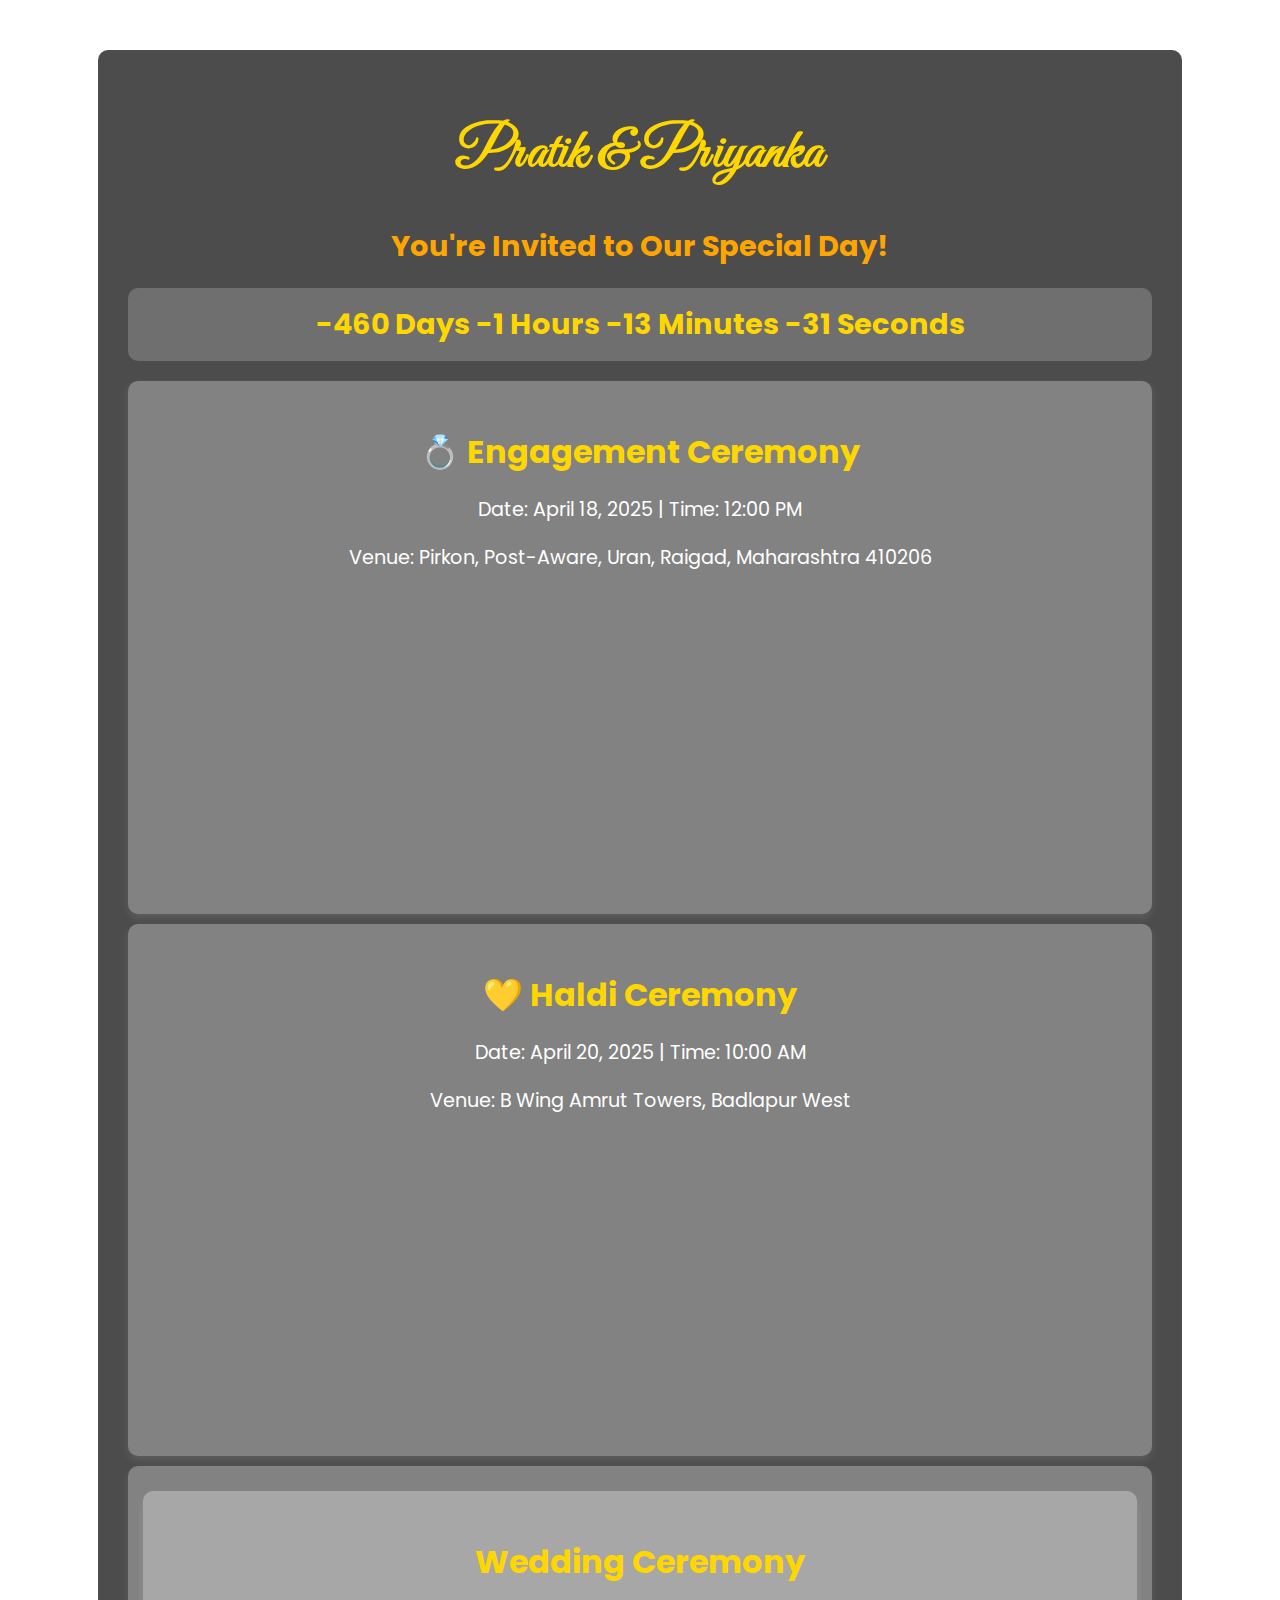
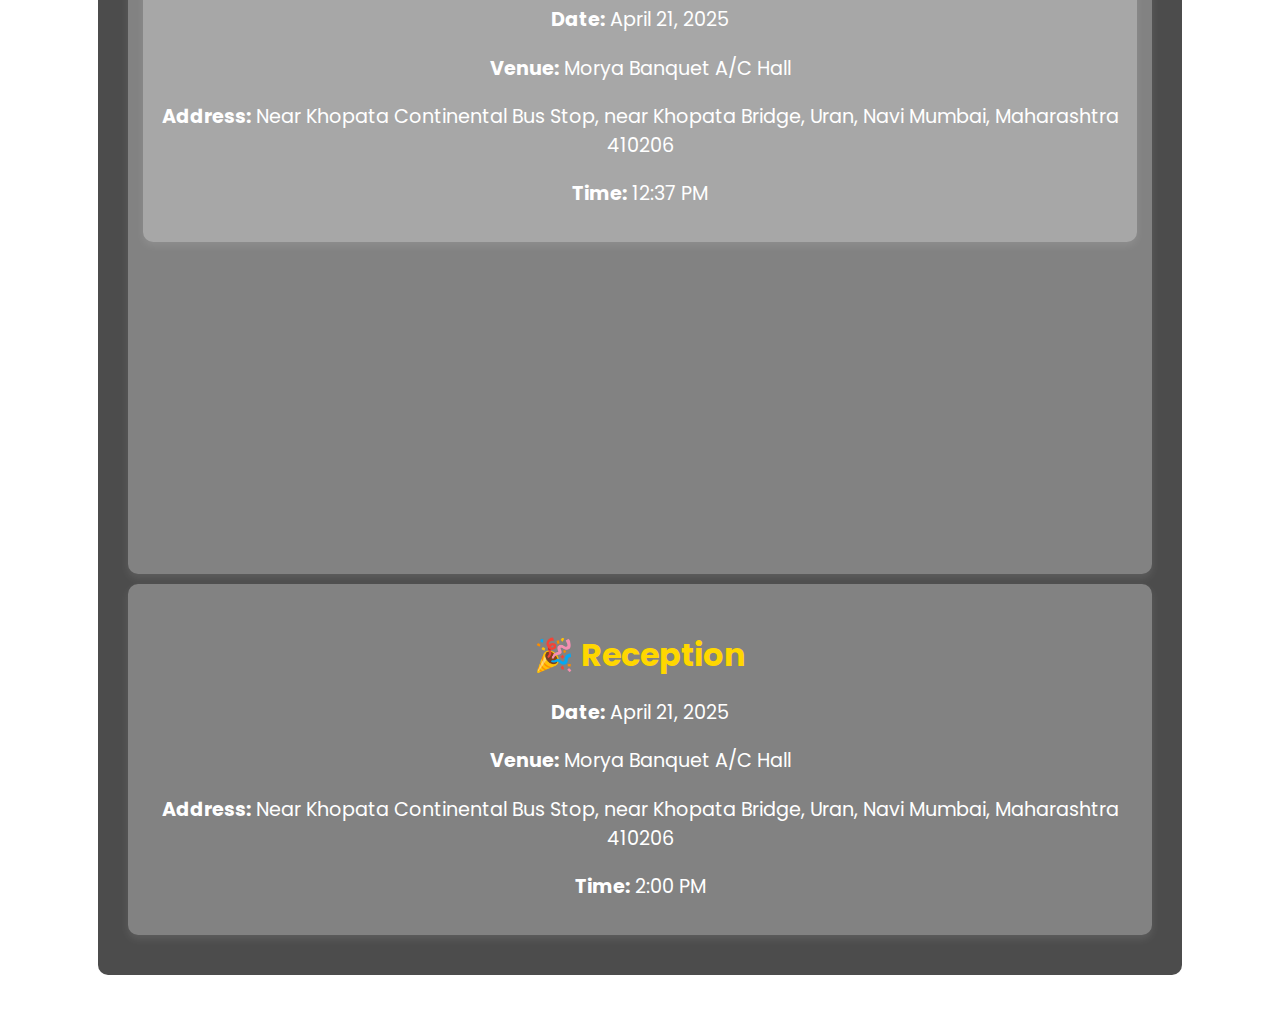
==== welcome.html @ 55b0c4df "Add files via upload" ====
<!DOCTYPE html>
<html lang="en">
<head>
    <meta charset="UTF-8">
    <meta name="viewport" content="width=device-width, initial-scale=1.0">
    <title>Pratik & Priyanka's Wedding Invitation</title>
    <link rel="stylesheet" href="body.css">
    <link href="https://fonts.googleapis.com/css2?family=Great+Vibes&family=Poppins:wght@300;400;600&display=swap" rel="stylesheet">
    <script src="document.js" defer></script>
</head>

<body>
    
     <div class="container">
         <h1 class="fade-in">Pratik & Priyanka</h1>
         <h2 class="fade-in">You're Invited to Our Special Day!</h2>
 
         <!-- Countdown Timer -->
         <div id="countdown">
             <span id="days"></span> Days
             <span id="hours"></span> Hours
             <span id="minutes"></span> Minutes
             <span id="seconds"></span> Seconds
         </div>
 
         <!-- Event Sections -->
         <div class="event">
     <h3>💍 Engagement Ceremony</h3>
     <p>Date: April 18, 2025 | Time: 12:00 PM</p>
     <p>Venue: Pirkon, Post-Aware, Uran, Raigad, Maharashtra 410206</p>
     <iframe src="https://www.google.com/maps/embed?pb=!1m18!1m12!1m3!1d60123.1572656452!2d73.036123989218!3d18.86440139625648!2m3!1f0!2f0!3f0!3m2!1i1024!2i768!4f13.1!3m3!1m2!1s0x3be7cf3b6cf8a18f%3A0x5cf8d5cbdac5c1f9!2sPirkon%2C%20Maharashtra%20410206!5e0!3m2!1sen!2sin!4v1710865203012!5m2!1sen!2sin" 
         width="100%" height="300" style="border:0;" allowfullscreen="" loading="lazy"></iframe>
 </div>
 
 
         <div class="event">
             <h3>💛 Haldi Ceremony</h3>
             <p>Date: April 20, 2025 | Time: 10:00 AM</p>
             <p>Venue: B Wing Amrut Towers, Badlapur West</p>
             <iframe src="https://www.google.com/maps/embed?pb=!1m18!1m12!1m3!1d717.6953371434105!2d73.26154703330306!3d19.15932678613631!2m3!1f0!2f0!3f0!3m2!1i1024!2i768!4f13.1!3m3!1m2!1s0x3be7ed0073e38873%3A0xb888e747ee4c6aca!2sB%20Wing%20Amrut%20Towers!5e1!3m2!1sen!2sin!4v1742291749011!5m2!1sen!2sin" width="100%" height="300" style="border:0;" allowfullscreen="" loading="lazy"></iframe>
         </div>
 
         <div class="event">
     <div class="event">
             <h3>Wedding Ceremony</h3>
             <p><strong>Date:</strong> April 21, 2025</p>
             <p><strong>Venue:</strong> Morya Banquet A/C Hall</p>
             <p><strong>Address:</strong> Near Khopata Continental Bus Stop, near Khopata Bridge, Uran, Navi Mumbai, Maharashtra 410206</p>
             <p><strong>Time:</strong> 12:37 PM</p>
         </div>
 
     <!-- Embedded Google Map -->
     <iframe 
         src="https://www.google.com/maps/embed?pb=!1m18!1m12!1m3!1d1208.0944619067677!2d72.99933705718968!3d18.872646270883187!2m3!1f0!2f0!3f0!3m2!1i1024!2i768!4f13.1!3m3!1m2!1s0x3be7dc0409fbcf95%3A0x6c59681d2fa9bf4b!2sShivdurga%20Wearhouse%20And%20Transportation!5e1!3m2!1sen!2sin!4v1742303982459!5m2!1sen!2sin" 
         width="100%" height="300" 
         style="border:0;" 
         allowfullscreen="" 
         loading="lazy" 
         referrerpolicy="no-referrer-when-downgrade">
     </iframe>
 
     
 </div>
 
 
         <div class="event">
             <h3>🎉 Reception</h3>
             <p><strong>Date:</strong> April 21, 2025</p>
             <p><strong>Venue:</strong> Morya Banquet A/C Hall</p>
             <p><strong>Address:</strong> Near Khopata Continental Bus Stop, near Khopata Bridge, Uran, Navi Mumbai, Maharashtra 410206</p>
             <p><strong>Time:</strong> 2:00 PM</p>
         </div>
     </div>
 </body>
 </html>
---- body.css ----
/* Apply Background Image */
body {
    font-family: 'Poppins', sans-serif;
    text-align: center;
    background: url('DSC_3649.JPG') no-repeat center center fixed;
    background-size: cover;
    color: white;
    margin: 0;
    padding: 0;
}

/* Container Styling */
.container {
    background-color: rgba(0, 0, 0, 0.7);
    padding: 30px;
    border-radius: 10px;
    margin: 50px auto;
    width: 80%;
    box-shadow: 0 4px 8px rgba(255, 255, 255, 0.2);
}

/* Header Fonts */
h1 {
    font-family: 'Great Vibes', cursive;
    font-size: 3.5em;
    color: #FFD700;
    animation: fadeIn 2s;
}

h2 {
    font-size: 1.8em;
    margin-bottom: 20px;
    color: #FFA500;
}

/* Countdown Timer */
#countdown {
    font-size: 1.8em;
    background: rgba(255, 255, 255, 0.2);
    padding: 15px;
    border-radius: 10px;
    margin-bottom: 20px;
    font-weight: bold;
    color: #FFD700;
}

/* Event Styling */
.event {
    background: rgba(255, 255, 255, 0.3);
    padding: 15px;
    margin: 10px auto;
    border-radius: 10px;
    box-shadow: 0 4px 8px rgba(255, 255, 255, 0.1);
}

.event h3 {
    color: #FFD700;
    font-size: 2em;
    margin-bottom: 10px;
}

.event p {
    font-size: 1.2em;
}

/* Map Links */
.map-link {
    display: inline-block;
    margin-top: 10px;
    padding: 10px 15px;
    background: #FFD700;
    color: black;
    text-decoration: none;
    border-radius: 5px;
    font-weight: bold;
}

.map-link:hover {
    background: #FFA500;
}

/* Soft Opening Animation */
@keyframes fadeIn {
    from { opacity: 0; transform: translateY(-20px); }
    to { opacity: 1; transform: translateY(0); }
}

.fade-in {
    animation: fadeIn 2s ease-in-out;
}
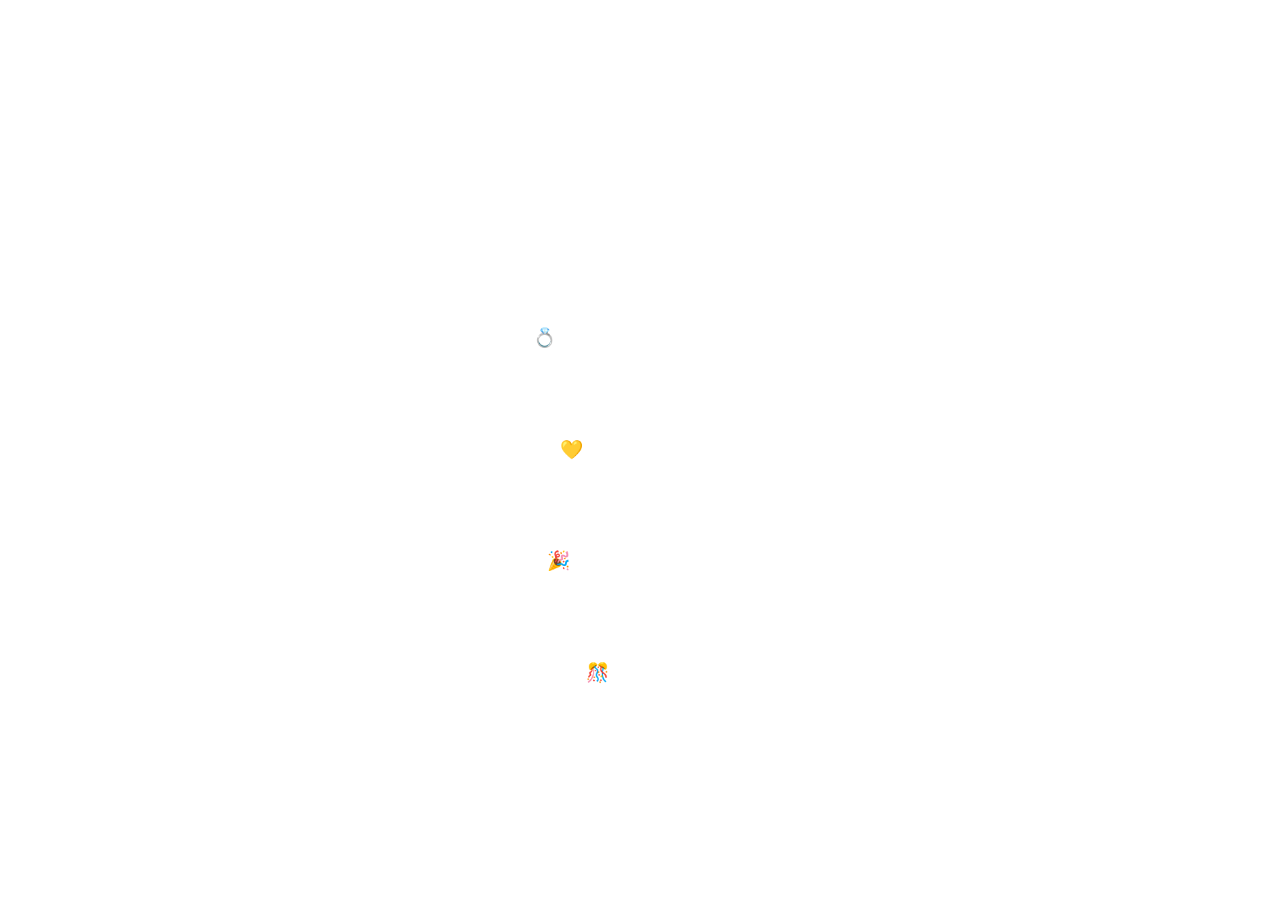
==== commit 330d0746: "Update welcome.html" ====
--- a/welcome.html
+++ b/welcome.html
@@ -4,72 +4,45 @@
     <meta charset="UTF-8">
     <meta name="viewport" content="width=device-width, initial-scale=1.0">
     <title>Pratik & Priyanka's Wedding Invitation</title>
-    <link rel="stylesheet" href="body.css">
-    <link href="https://fonts.googleapis.com/css2?family=Great+Vibes&family=Poppins:wght@300;400;600&display=swap" rel="stylesheet">
-    <script src="document.js" defer></script>
+    <link rel="stylesheet" href="welcome.css">
 </head>
 
 <body>
-    
-     <div class="container">
-         <h1 class="fade-in">Pratik & Priyanka</h1>
-         <h2 class="fade-in">You're Invited to Our Special Day!</h2>
- 
-         <!-- Countdown Timer -->
-         <div id="countdown">
-             <span id="days"></span> Days
-             <span id="hours"></span> Hours
-             <span id="minutes"></span> Minutes
-             <span id="seconds"></span> Seconds
-         </div>
- 
-         <!-- Event Sections -->
-         <div class="event">
-     <h3>💍 Engagement Ceremony</h3>
-     <p>Date: April 18, 2025 | Time: 12:00 PM</p>
-     <p>Venue: Pirkon, Post-Aware, Uran, Raigad, Maharashtra 410206</p>
-     <iframe src="https://www.google.com/maps/embed?pb=!1m18!1m12!1m3!1d60123.1572656452!2d73.036123989218!3d18.86440139625648!2m3!1f0!2f0!3f0!3m2!1i1024!2i768!4f13.1!3m3!1m2!1s0x3be7cf3b6cf8a18f%3A0x5cf8d5cbdac5c1f9!2sPirkon%2C%20Maharashtra%20410206!5e0!3m2!1sen!2sin!4v1710865203012!5m2!1sen!2sin" 
-         width="100%" height="300" style="border:0;" allowfullscreen="" loading="lazy"></iframe>
- </div>
- 
- 
-         <div class="event">
-             <h3>💛 Haldi Ceremony</h3>
-             <p>Date: April 20, 2025 | Time: 10:00 AM</p>
-             <p>Venue: B Wing Amrut Towers, Badlapur West</p>
-             <iframe src="https://www.google.com/maps/embed?pb=!1m18!1m12!1m3!1d717.6953371434105!2d73.26154703330306!3d19.15932678613631!2m3!1f0!2f0!3f0!3m2!1i1024!2i768!4f13.1!3m3!1m2!1s0x3be7ed0073e38873%3A0xb888e747ee4c6aca!2sB%20Wing%20Amrut%20Towers!5e1!3m2!1sen!2sin!4v1742291749011!5m2!1sen!2sin" width="100%" height="300" style="border:0;" allowfullscreen="" loading="lazy"></iframe>
-         </div>
- 
-         <div class="event">
-     <div class="event">
-             <h3>Wedding Ceremony</h3>
-             <p><strong>Date:</strong> April 21, 2025</p>
-             <p><strong>Venue:</strong> Morya Banquet A/C Hall</p>
-             <p><strong>Address:</strong> Near Khopata Continental Bus Stop, near Khopata Bridge, Uran, Navi Mumbai, Maharashtra 410206</p>
-             <p><strong>Time:</strong> 12:37 PM</p>
-         </div>
- 
-     <!-- Embedded Google Map -->
-     <iframe 
-         src="https://www.google.com/maps/embed?pb=!1m18!1m12!1m3!1d1208.0944619067677!2d72.99933705718968!3d18.872646270883187!2m3!1f0!2f0!3f0!3m2!1i1024!2i768!4f13.1!3m3!1m2!1s0x3be7dc0409fbcf95%3A0x6c59681d2fa9bf4b!2sShivdurga%20Wearhouse%20And%20Transportation!5e1!3m2!1sen!2sin!4v1742303982459!5m2!1sen!2sin" 
-         width="100%" height="300" 
-         style="border:0;" 
-         allowfullscreen="" 
-         loading="lazy" 
-         referrerpolicy="no-referrer-when-downgrade">
-     </iframe>
- 
-     
- </div>
- 
- 
-         <div class="event">
-             <h3>🎉 Reception</h3>
-             <p><strong>Date:</strong> April 21, 2025</p>
-             <p><strong>Venue:</strong> Morya Banquet A/C Hall</p>
-             <p><strong>Address:</strong> Near Khopata Continental Bus Stop, near Khopata Bridge, Uran, Navi Mumbai, Maharashtra 410206</p>
-             <p><strong>Time:</strong> 2:00 PM</p>
-         </div>
-     </div>
- </body>
- </html>
+    <div class="container">
+        <h1>Pratik & Priyanka</h1>
+        <h2>You're Invited to Our Special Day!</h2>
+
+        <!-- Countdown Timer -->
+        <div id="countdown">
+            <span id="days"></span> Days
+            <span id="hours"></span> Hours
+            <span id="minutes"></span> Minutes
+            <span id="seconds"></span> Seconds
+        </div>
+
+        <!-- Events -->
+        <div class="event">
+            <h3>💍 Engagement Ceremony</h3>
+            <p>Date: April 18, 2025 | Time: 12:00 PM</p>
+            <p>Venue: Pirkon, Post-Aware, Uran, Raigad</p>
+        </div>
+
+        <div class="event">
+            <h3>💛 Haldi Ceremony</h3>
+            <p>Date: April 20, 2025 | Time: 10:00 AM</p>
+            <p>Venue: Badlapur West</p>
+        </div>
+
+        <div class="event">
+            <h3>🎉 Wedding Ceremony</h3>
+            <p>Date: April 21, 2025 | Venue: Morya Banquet Hall</p>
+            <p>Time: 12:37 PM</p>
+        </div>
+        
+        <div class="event">
+            <h3>🎊 Reception</h3>
+            <p>Date: April 21, 2025 | Time: 2:00 PM</p>
+        </div>
+    </div>
+</body>
+</html>
--- a/welcome.css
+++ b/welcome.css
@@ -0,0 +1,63 @@
+/* General Styling */
+body {
+    font-family: 'Great Vibes', cursive;
+    text-align: center;
+    background: url('assets/DSC_3649.JPG') no-repeat center center fixed;
+    background-size: cover;
+    color: white;
+    margin: 0;
+    padding: 0;
+    height: 100vh;
+    display: flex;
+    align-items: center;
+    justify-content: center;
+    position: relative;
+}
+
+/* Welcome Message Styling */
+.welcome-container {
+    position: absolute;
+    width: 100%;
+    height: 100%;
+    background: rgba(0, 0, 0, 0.8);
+    display: flex;
+    flex-direction: column;
+    align-items: center;
+    justify-content: center;
+    z-index: 2;
+    animation: fadeIn 2s ease-in-out;
+}
+
+/* Fade-in Animation */
+@keyframes fadeIn {
+    from { opacity: 0; transform: scale(0.9); }
+    to { opacity: 1; transform: scale(1); }
+}
+
+/* Hide Welcome Page */
+.hide {
+    animation: fadeOut 2s forwards;
+}
+
+/* Fade-out Animation */
+@keyframes fadeOut {
+    from { opacity: 1; }
+    to { opacity: 0; display: none; }
+}
+
+/* Main Content (index.html) */
+#mainContent {
+    width: 100%;
+    height: 100vh;
+    display: flex;
+    align-items: center;
+    justify-content: center;
+    z-index: 1;
+}
+
+/* Display index.html inside iframe */
+iframe {
+    width: 100%;
+    height: 100%;
+    border: none;
+}
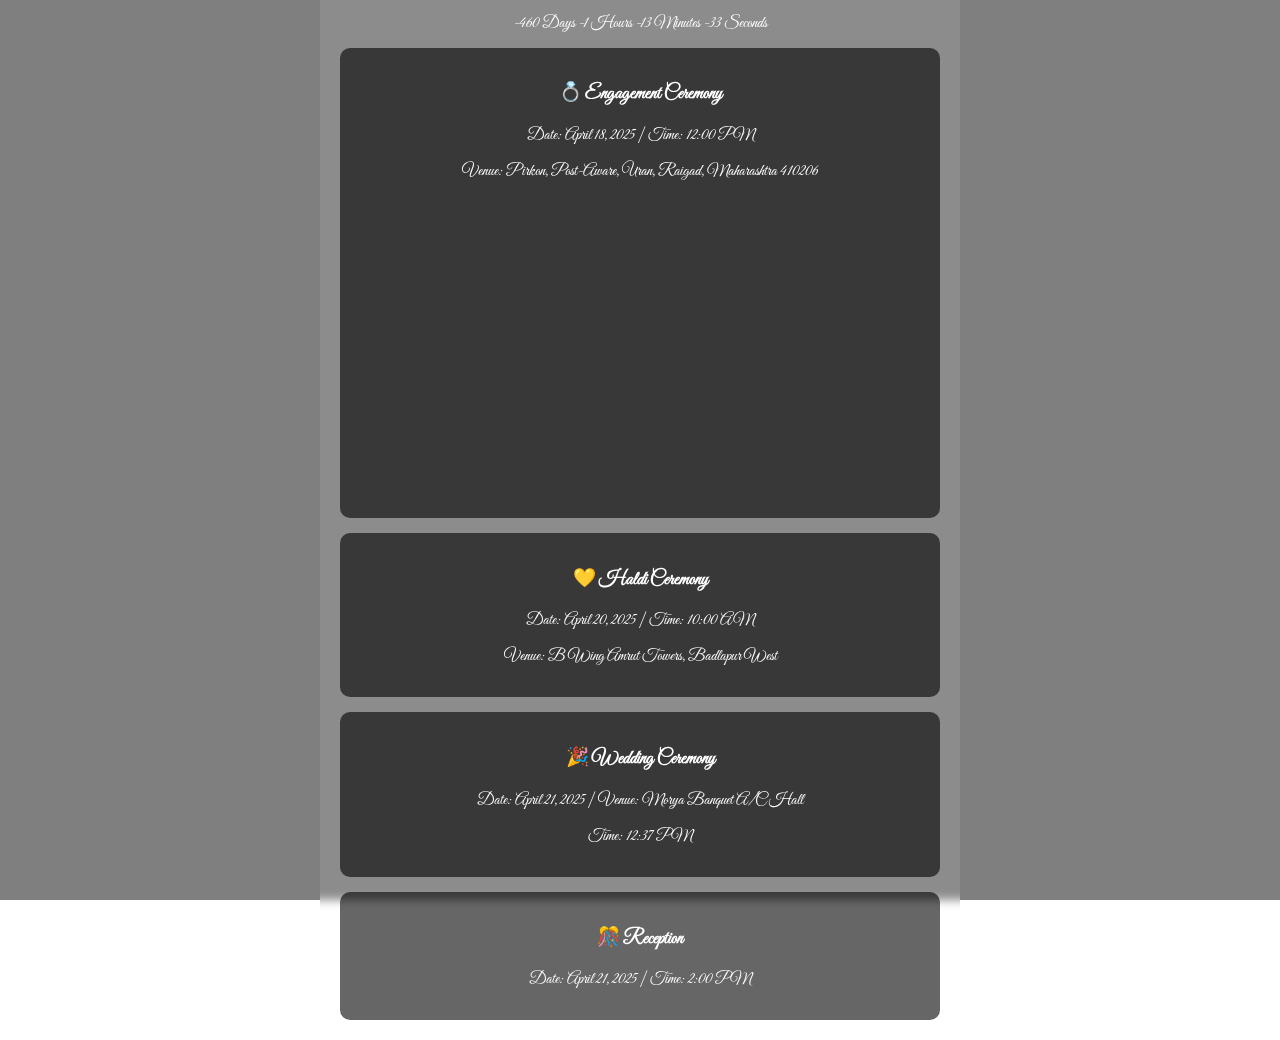
==== commit 4c356eb2: "Update welcome.html" ====
--- a/welcome.html
+++ b/welcome.html
@@ -4,45 +4,50 @@
     <meta charset="UTF-8">
     <meta name="viewport" content="width=device-width, initial-scale=1.0">
     <title>Pratik & Priyanka's Wedding Invitation</title>
-    <link rel="stylesheet" href="welcome.css">
+    <link rel="stylesheet" href="body.css">
+    <link href="https://fonts.googleapis.com/css2?family=Great+Vibes&family=Poppins:wght@300;400;600&display=swap" rel="stylesheet">
+    <script src="document.js" defer></script>
 </head>
 
 <body>
-    <div class="container">
-        <h1>Pratik & Priyanka</h1>
-        <h2>You're Invited to Our Special Day!</h2>
+    
+     <div class="container">
+         <h1 class="fade-in">Pratik & Priyanka</h1>
+         <h2 class="fade-in">You're Invited to Our Special Day!</h2>
+ 
+         <!-- Countdown Timer -->
+         <div id="countdown">
+             <span id="days"></span> Days
+             <span id="hours"></span> Hours
+             <span id="minutes"></span> Minutes
+             <span id="seconds"></span> Seconds
+         </div>
+ 
+         <!-- Event Sections -->
+         <div class="event">
+             <h3>💍 Engagement Ceremony</h3>
+             <p>Date: April 18, 2025 | Time: 12:00 PM</p>
+             <p>Venue: Pirkon, Post-Aware, Uran, Raigad, Maharashtra 410206</p>
+             <iframe src="https://www.google.com/maps/embed?pb=!1m18!1m12!1m3!1d60123.1572656452!2d73.036123989218!3d18.86440139625648!2m3!1f0!2f0!3f0!3m2!1i1024!2i768!4f13.1!3m3!1m2!1s0x3be7cf3b6cf8a18f%3A0x5cf8d5cbdac5c1f9!2sPirkon%2C%20Maharashtra%20410206!5e0!3m2!1sen!2sin!4v1710865203012!5m2!1sen!2sin" 
+             width="100%" height="300" style="border:0;" allowfullscreen="" loading="lazy"></iframe>
+         </div>
+ 
+         <div class="event">
+             <h3>💛 Haldi Ceremony</h3>
+             <p>Date: April 20, 2025 | Time: 10:00 AM</p>
+             <p>Venue: B Wing Amrut Towers, Badlapur West</p>
+         </div>
 
-        <!-- Countdown Timer -->
-        <div id="countdown">
-            <span id="days"></span> Days
-            <span id="hours"></span> Hours
-            <span id="minutes"></span> Minutes
-            <span id="seconds"></span> Seconds
-        </div>
-
-        <!-- Events -->
-        <div class="event">
-            <h3>💍 Engagement Ceremony</h3>
-            <p>Date: April 18, 2025 | Time: 12:00 PM</p>
-            <p>Venue: Pirkon, Post-Aware, Uran, Raigad</p>
-        </div>
-
-        <div class="event">
-            <h3>💛 Haldi Ceremony</h3>
-            <p>Date: April 20, 2025 | Time: 10:00 AM</p>
-            <p>Venue: Badlapur West</p>
-        </div>
-
-        <div class="event">
-            <h3>🎉 Wedding Ceremony</h3>
-            <p>Date: April 21, 2025 | Venue: Morya Banquet Hall</p>
-            <p>Time: 12:37 PM</p>
-        </div>
-        
-        <div class="event">
-            <h3>🎊 Reception</h3>
-            <p>Date: April 21, 2025 | Time: 2:00 PM</p>
-        </div>
-    </div>
+         <div class="event">
+             <h3>🎉 Wedding Ceremony</h3>
+             <p>Date: April 21, 2025 | Venue: Morya Banquet A/C Hall</p>
+             <p>Time: 12:37 PM</p>
+         </div>
+ 
+         <div class="event">
+             <h3>🎊 Reception</h3>
+             <p>Date: April 21, 2025 | Time: 2:00 PM</p>
+         </div>
+     </div>
 </body>
 </html>
--- a/body.css
+++ b/body.css
@@ -0,0 +1,58 @@
+/* General Styling */
+body {
+    font-family: 'Great Vibes', cursive;
+    text-align: center;
+    background: url('DSC_3649.JPG') no-repeat center center fixed;
+    background-size: cover;
+    color: white;
+    margin: 0;
+    padding: 0;
+    height: 100vh;
+    display: flex;
+    align-items: center;
+    justify-content: center;
+    position: relative;
+}
+
+/* Overlay for Better Readability */
+body::before {
+    content: "";
+    position: absolute;
+    width: 100%;
+    height: 100%;
+    background: rgba(0, 0, 0, 0.5);
+    z-index: 1;
+}
+
+/* Container Styling */
+.container {
+    position: relative;
+    z-index: 2;
+    width: 90%;
+    max-width: 600px;
+    background: rgba(255, 255, 255, 0.1);
+    padding: 20px;
+    border-radius: 10px;
+    backdrop-filter: blur(5px);
+}
+
+/* Event Sections */
+.event {
+    background: rgba(0, 0, 0, 0.6);
+    padding: 15px;
+    margin-top: 15px;
+    border-radius: 10px;
+}
+
+/* Responsive Design */
+@media (max-width: 600px) {
+    h1 {
+        font-size: 24px;
+    }
+    h2 {
+        font-size: 18px;
+    }
+    .container {
+        width: 95%;
+    }
+}
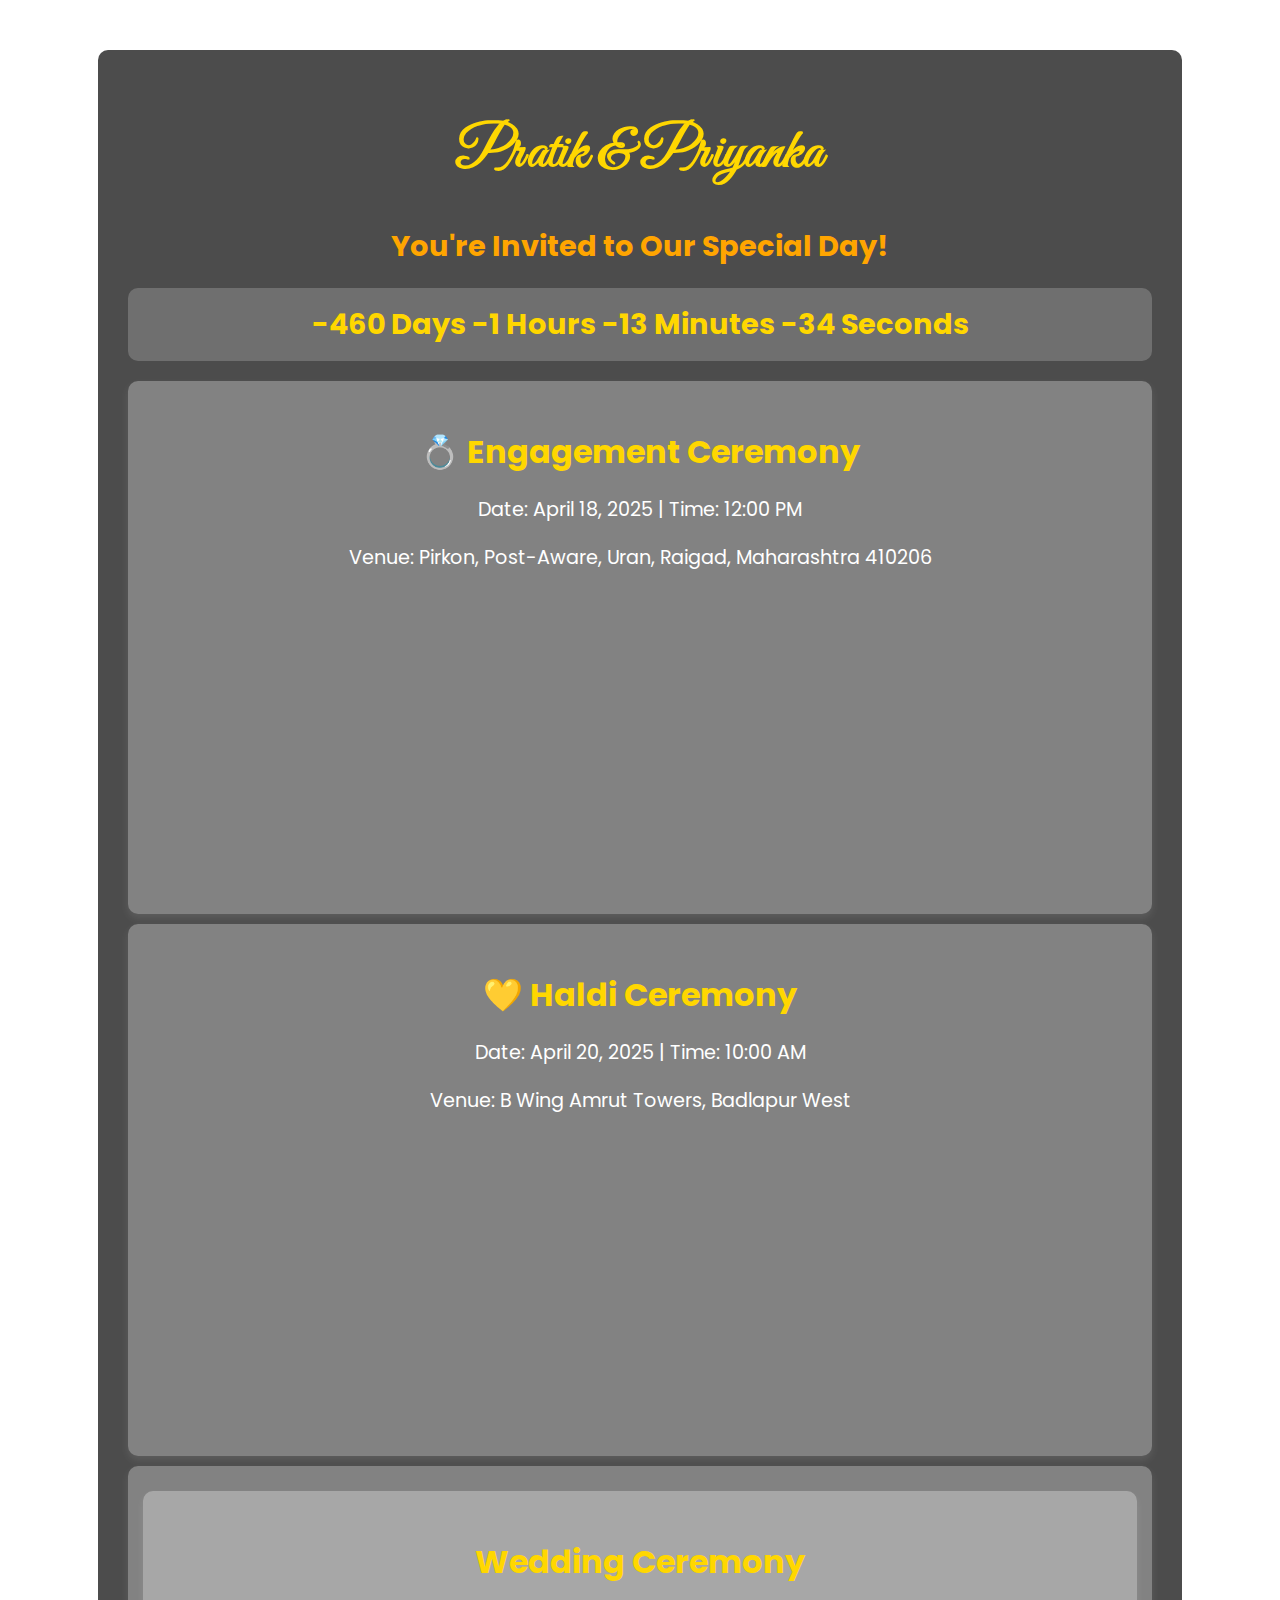
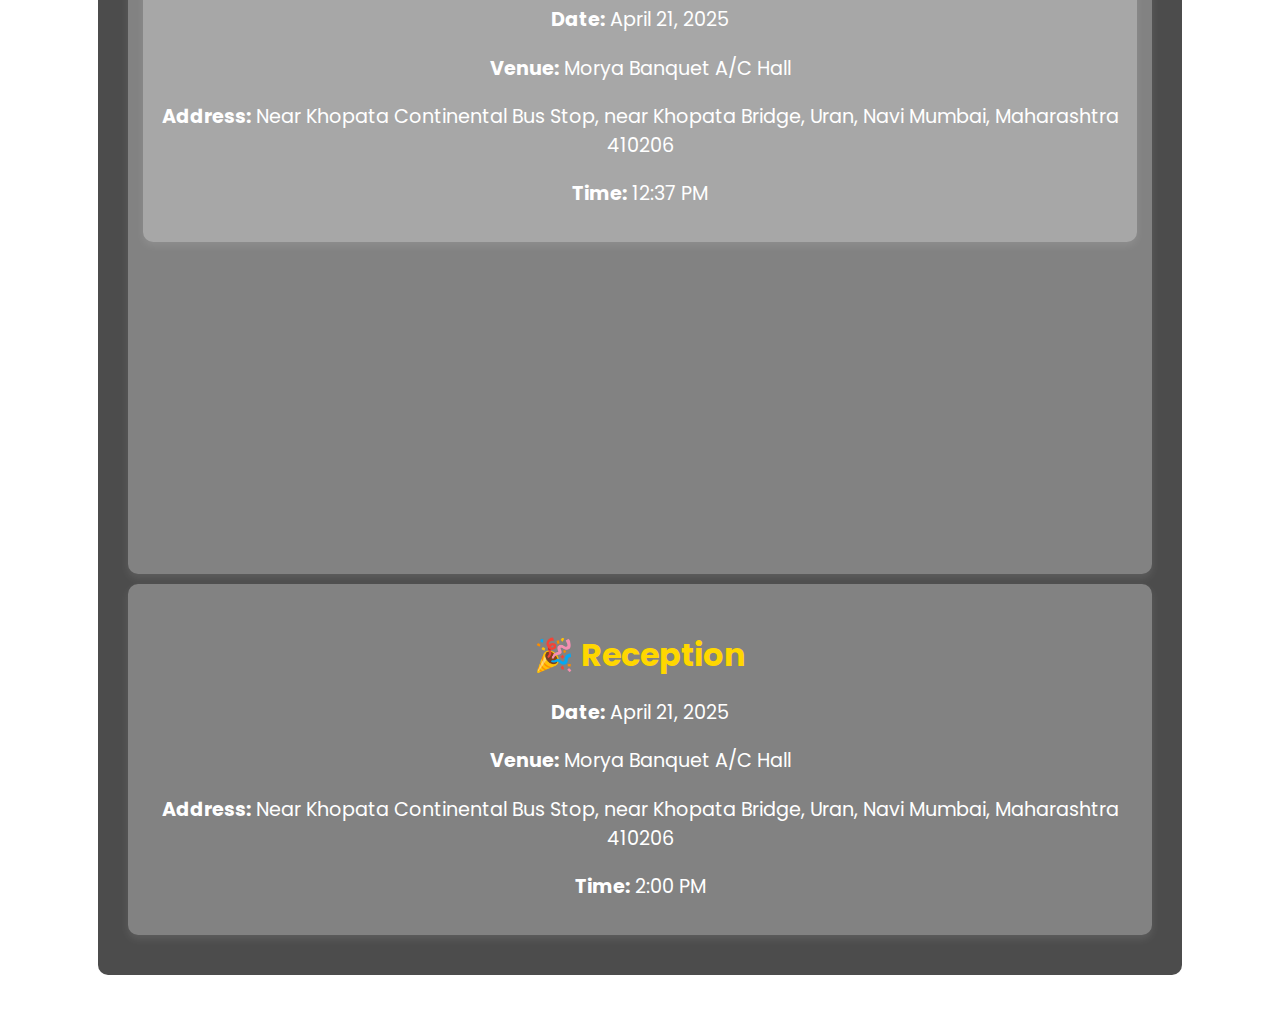
==== commit 6a2ad0f1: "Add files via upload" ====
--- a/welcome.html
+++ b/welcome.html
@@ -25,29 +25,51 @@
  
          <!-- Event Sections -->
          <div class="event">
-             <h3>💍 Engagement Ceremony</h3>
-             <p>Date: April 18, 2025 | Time: 12:00 PM</p>
-             <p>Venue: Pirkon, Post-Aware, Uran, Raigad, Maharashtra 410206</p>
-             <iframe src="https://www.google.com/maps/embed?pb=!1m18!1m12!1m3!1d60123.1572656452!2d73.036123989218!3d18.86440139625648!2m3!1f0!2f0!3f0!3m2!1i1024!2i768!4f13.1!3m3!1m2!1s0x3be7cf3b6cf8a18f%3A0x5cf8d5cbdac5c1f9!2sPirkon%2C%20Maharashtra%20410206!5e0!3m2!1sen!2sin!4v1710865203012!5m2!1sen!2sin" 
-             width="100%" height="300" style="border:0;" allowfullscreen="" loading="lazy"></iframe>
-         </div>
+     <h3>💍 Engagement Ceremony</h3>
+     <p>Date: April 18, 2025 | Time: 12:00 PM</p>
+     <p>Venue: Pirkon, Post-Aware, Uran, Raigad, Maharashtra 410206</p>
+     <iframe src="https://www.google.com/maps/embed?pb=!1m18!1m12!1m3!1d60123.1572656452!2d73.036123989218!3d18.86440139625648!2m3!1f0!2f0!3f0!3m2!1i1024!2i768!4f13.1!3m3!1m2!1s0x3be7cf3b6cf8a18f%3A0x5cf8d5cbdac5c1f9!2sPirkon%2C%20Maharashtra%20410206!5e0!3m2!1sen!2sin!4v1710865203012!5m2!1sen!2sin" 
+         width="100%" height="300" style="border:0;" allowfullscreen="" loading="lazy"></iframe>
+ </div>
+ 
  
          <div class="event">
              <h3>💛 Haldi Ceremony</h3>
              <p>Date: April 20, 2025 | Time: 10:00 AM</p>
              <p>Venue: B Wing Amrut Towers, Badlapur West</p>
-         </div>
-
-         <div class="event">
-             <h3>🎉 Wedding Ceremony</h3>
-             <p>Date: April 21, 2025 | Venue: Morya Banquet A/C Hall</p>
-             <p>Time: 12:37 PM</p>
+             <iframe src="https://www.google.com/maps/embed?pb=!1m18!1m12!1m3!1d717.6953371434105!2d73.26154703330306!3d19.15932678613631!2m3!1f0!2f0!3f0!3m2!1i1024!2i768!4f13.1!3m3!1m2!1s0x3be7ed0073e38873%3A0xb888e747ee4c6aca!2sB%20Wing%20Amrut%20Towers!5e1!3m2!1sen!2sin!4v1742291749011!5m2!1sen!2sin" width="100%" height="300" style="border:0;" allowfullscreen="" loading="lazy"></iframe>
          </div>
  
          <div class="event">
-             <h3>🎊 Reception</h3>
-             <p>Date: April 21, 2025 | Time: 2:00 PM</p>
+     <div class="event">
+             <h3>Wedding Ceremony</h3>
+             <p><strong>Date:</strong> April 21, 2025</p>
+             <p><strong>Venue:</strong> Morya Banquet A/C Hall</p>
+             <p><strong>Address:</strong> Near Khopata Continental Bus Stop, near Khopata Bridge, Uran, Navi Mumbai, Maharashtra 410206</p>
+             <p><strong>Time:</strong> 12:37 PM</p>
+         </div>
+ 
+     <!-- Embedded Google Map -->
+     <iframe 
+         src="https://www.google.com/maps/embed?pb=!1m18!1m12!1m3!1d1208.0944619067677!2d72.99933705718968!3d18.872646270883187!2m3!1f0!2f0!3f0!3m2!1i1024!2i768!4f13.1!3m3!1m2!1s0x3be7dc0409fbcf95%3A0x6c59681d2fa9bf4b!2sShivdurga%20Wearhouse%20And%20Transportation!5e1!3m2!1sen!2sin!4v1742303982459!5m2!1sen!2sin" 
+         width="100%" height="300" 
+         style="border:0;" 
+         allowfullscreen="" 
+         loading="lazy" 
+         referrerpolicy="no-referrer-when-downgrade">
+     </iframe>
+ 
+     
+ </div>
+ 
+ 
+         <div class="event">
+             <h3>🎉 Reception</h3>
+             <p><strong>Date:</strong> April 21, 2025</p>
+             <p><strong>Venue:</strong> Morya Banquet A/C Hall</p>
+             <p><strong>Address:</strong> Near Khopata Continental Bus Stop, near Khopata Bridge, Uran, Navi Mumbai, Maharashtra 410206</p>
+             <p><strong>Time:</strong> 2:00 PM</p>
          </div>
      </div>
-</body>
-</html>
+ </body>
+ </html>
--- a/body.css
+++ b/body.css
@@ -1,58 +1,90 @@
-/* General Styling */
+/* Apply Background Image */
 body {
-    font-family: 'Great Vibes', cursive;
+    font-family: 'Poppins', sans-serif;
     text-align: center;
     background: url('DSC_3649.JPG') no-repeat center center fixed;
     background-size: cover;
     color: white;
     margin: 0;
     padding: 0;
-    height: 100vh;
-    display: flex;
-    align-items: center;
-    justify-content: center;
-    position: relative;
-}
-
-/* Overlay for Better Readability */
-body::before {
-    content: "";
-    position: absolute;
-    width: 100%;
-    height: 100%;
-    background: rgba(0, 0, 0, 0.5);
-    z-index: 1;
 }
 
 /* Container Styling */
 .container {
-    position: relative;
-    z-index: 2;
-    width: 90%;
-    max-width: 600px;
-    background: rgba(255, 255, 255, 0.1);
-    padding: 20px;
+    background-color: rgba(0, 0, 0, 0.7);
+    padding: 30px;
     border-radius: 10px;
-    backdrop-filter: blur(5px);
+    margin: 50px auto;
+    width: 80%;
+    box-shadow: 0 4px 8px rgba(255, 255, 255, 0.2);
 }
 
-/* Event Sections */
-.event {
-    background: rgba(0, 0, 0, 0.6);
-    padding: 15px;
-    margin-top: 15px;
-    border-radius: 10px;
+/* Header Fonts */
+h1 {
+    font-family: 'Great Vibes', cursive;
+    font-size: 3.5em;
+    color: #FFD700;
+    animation: fadeIn 2s;
 }
 
-/* Responsive Design */
-@media (max-width: 600px) {
-    h1 {
-        font-size: 24px;
-    }
-    h2 {
-        font-size: 18px;
-    }
-    .container {
-        width: 95%;
-    }
+h2 {
+    font-size: 1.8em;
+    margin-bottom: 20px;
+    color: #FFA500;
 }
+
+/* Countdown Timer */
+#countdown {
+    font-size: 1.8em;
+    background: rgba(255, 255, 255, 0.2);
+    padding: 15px;
+    border-radius: 10px;
+    margin-bottom: 20px;
+    font-weight: bold;
+    color: #FFD700;
+}
+
+/* Event Styling */
+.event {
+    background: rgba(255, 255, 255, 0.3);
+    padding: 15px;
+    margin: 10px auto;
+    border-radius: 10px;
+    box-shadow: 0 4px 8px rgba(255, 255, 255, 0.1);
+}
+
+.event h3 {
+    color: #FFD700;
+    font-size: 2em;
+    margin-bottom: 10px;
+}
+
+.event p {
+    font-size: 1.2em;
+}
+
+/* Map Links */
+.map-link {
+    display: inline-block;
+    margin-top: 10px;
+    padding: 10px 15px;
+    background: #FFD700;
+    color: black;
+    text-decoration: none;
+    border-radius: 5px;
+    font-weight: bold;
+}
+
+.map-link:hover {
+    background: #FFA500;
+}
+
+/* Soft Opening Animation */
+@keyframes fadeIn {
+    from { opacity: 0; transform: translateY(-20px); }
+    to { opacity: 1; transform: translateY(0); }
+}
+
+.fade-in {
+    animation: fadeIn 2s ease-in-out;
+}
